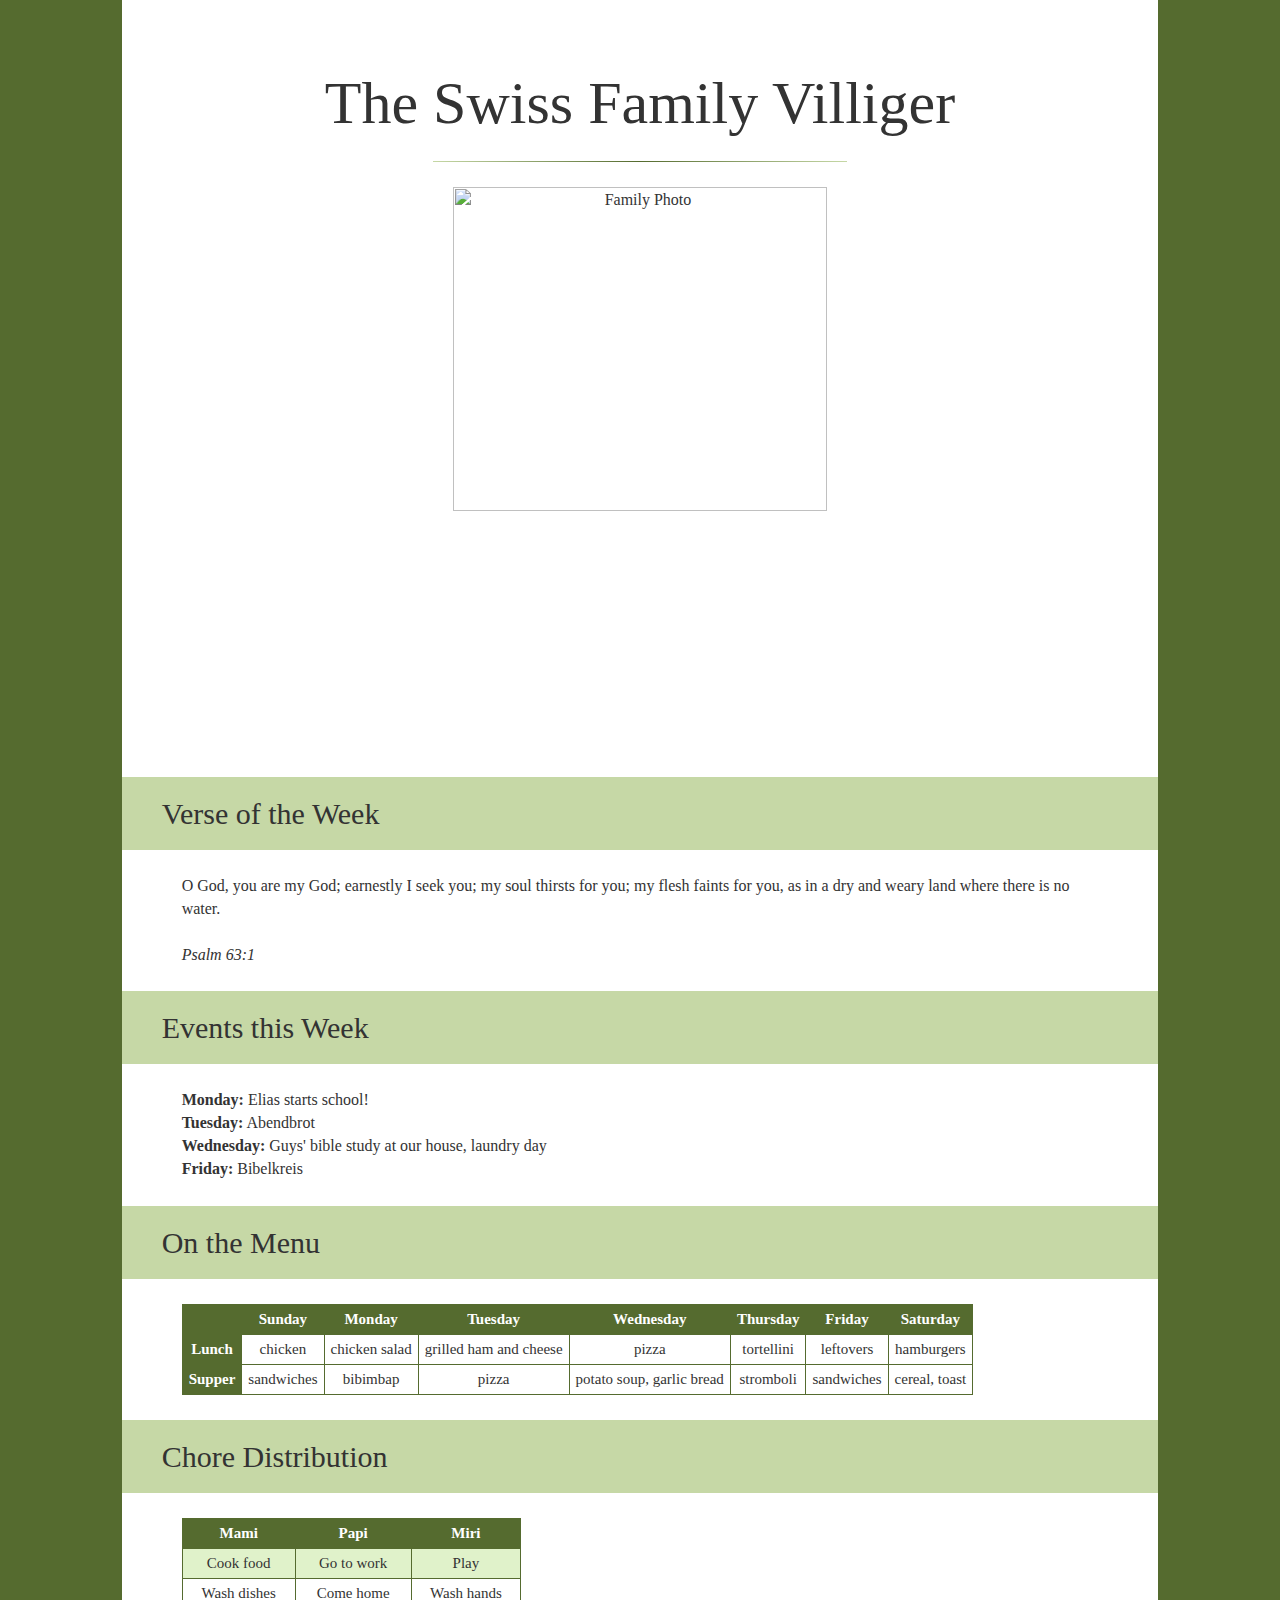
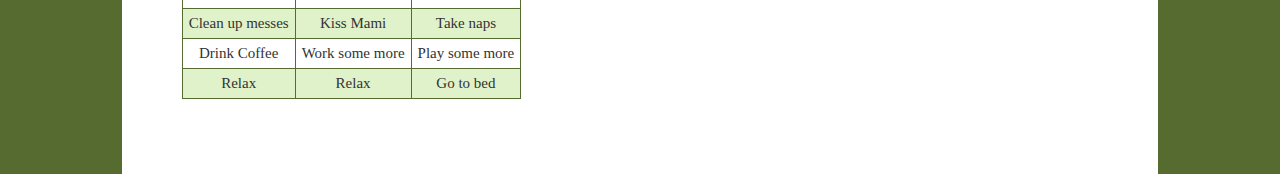
==== index.html @ 21c5b21d "Refactor styles to use id" ====
<html>
	<head>
		<title>Family Intranet</title>
		<link rel="stylesheet" type="text/css" href="bootstrap.min.css">
		<style>
			body {
				font-family: Garamond;
				font-size: 16px;
                background-color: darkolivegreen;
			}
			table {
				text-align: center; 
				border-collapse: collapse;
				font-size: 15px;
			}
			td {
				border: solid 1px darkolivegreen; 
				padding: 6px;
			}
			th { 
				padding: 6px;
				background-color: darkolivegreen;
				border: solid 1px darkolivegreen;
				text-align: center;
				color: white;
			}
			h2 {
				background-color: #c6d8a6;
				padding: 20px 40px;
			}
			hr {
				border: 0px;
				height: 1px;
				background-image: linear-gradient(to right, #c6d8a6, darkolivegreen, #c6d8a6);
				width: 40%; 
				margin-bottom: 25px; 
			}
            #main-contents {
                background-color: white;
                padding: 50px 0px;
            }
			.reference {
				font-style: italic;
			}
			.contents {
				margin: 25px 60px; 
			}
			.table-shades tr:nth-child(even) {
				background-color: #e0f2ca
			}
		</style>
	</head>
	<body>
        <div class="col-md-1"></div>
		<div class="col-md-10">
            <div id="main-contents">
                <h1 style="text-align: center;margin-bottom: 25px; font-size: 60px;">
                    The Swiss Family Villiger
                </h1>
                <hr>
                <div style="text-align: center; margin-bottom: 50px">
                    <img src="DSC02011.jpg" alt="Family Photo" style="width: 60%;">
                </div>
            
                <h2>Verse of the Week</h2>
                    <div class="contents">
                        O God, you are my God; earnestly I seek you; my soul thirsts for you;
                        my flesh faints for you, as in a dry and weary land where there is no water.<br>
                        <br>
                        <span class="reference">Psalm 63:1</span>
                    </div>
                <h2>Events this Week</h2>
                    <div class="contents">
                        <b>Monday:</b> Elias starts school!<br>
                        <b>Tuesday:</b> Abendbrot<br>
                        <b>Wednesday:</b> Guys' bible study at our house, laundry day<br>
                        <b>Friday:</b> Bibelkreis<br>
                    </div>
                <h2>On the Menu</h2>
                    <table class="contents">
                        <tr>
                            <th></th>
                            <th>Sunday</th>
                            <th>Monday</th>
                            <th>Tuesday</th>
                            <th>Wednesday</th>
                            <th>Thursday</th>
                            <th>Friday</th>
                            <th>Saturday</th>
                        </tr>
                        <tr>
                            <th>Lunch</th>
                            <td>chicken</td>
                            <td>chicken salad</td>
                            <td>grilled ham and cheese</td>
                            <td>pizza</td>
                            <td>tortellini</td>
                            <td>leftovers</td>
                            <td>hamburgers</td>
                        </tr>
                        <tr>
                            <th>Supper</th>
                            <td>sandwiches</td>
                            <td>bibimbap</td>
                            <td>pizza</td>
                            <td>potato soup, garlic bread</td>
                            <td>stromboli</td>
                            <td>sandwiches</td>
                            <td>cereal, toast</td>
                        </tr>
                    </table>
                <h2>Chore Distribution</h2>
                    <table class="contents table-shades">
                        <tr>
                            <th>Mami</th>
                            <th>Papi</th>
                            <th>Miri</th>	
                        </tr>
                        <tr>
                            <td>Cook food</td>
                            <td>Go to work</td>
                            <td>Play</td>				
                        </tr>
                        <tr>
                            <td>Wash dishes</td>
                            <td>Come home</td>
                            <td>Wash hands</td>			
                        </tr>
                        <tr>
                            <td>Clean up messes</td>
                            <td>Kiss Mami</td>
                            <td>Take naps</td>			
                        </tr>
                        <tr>
                            <td>Drink Coffee</td>
                            <td>Work some more</td>
                            <td>Play some more</td>			
                        </tr>
                        <tr>
                            <td>Relax</td>
                            <td>Relax</td>
                            <td>Go to bed</td>			
                        </tr>
                    </table>
            </div>
        </div>
        <div class="col-md-1"></div>
	</body>
</html>
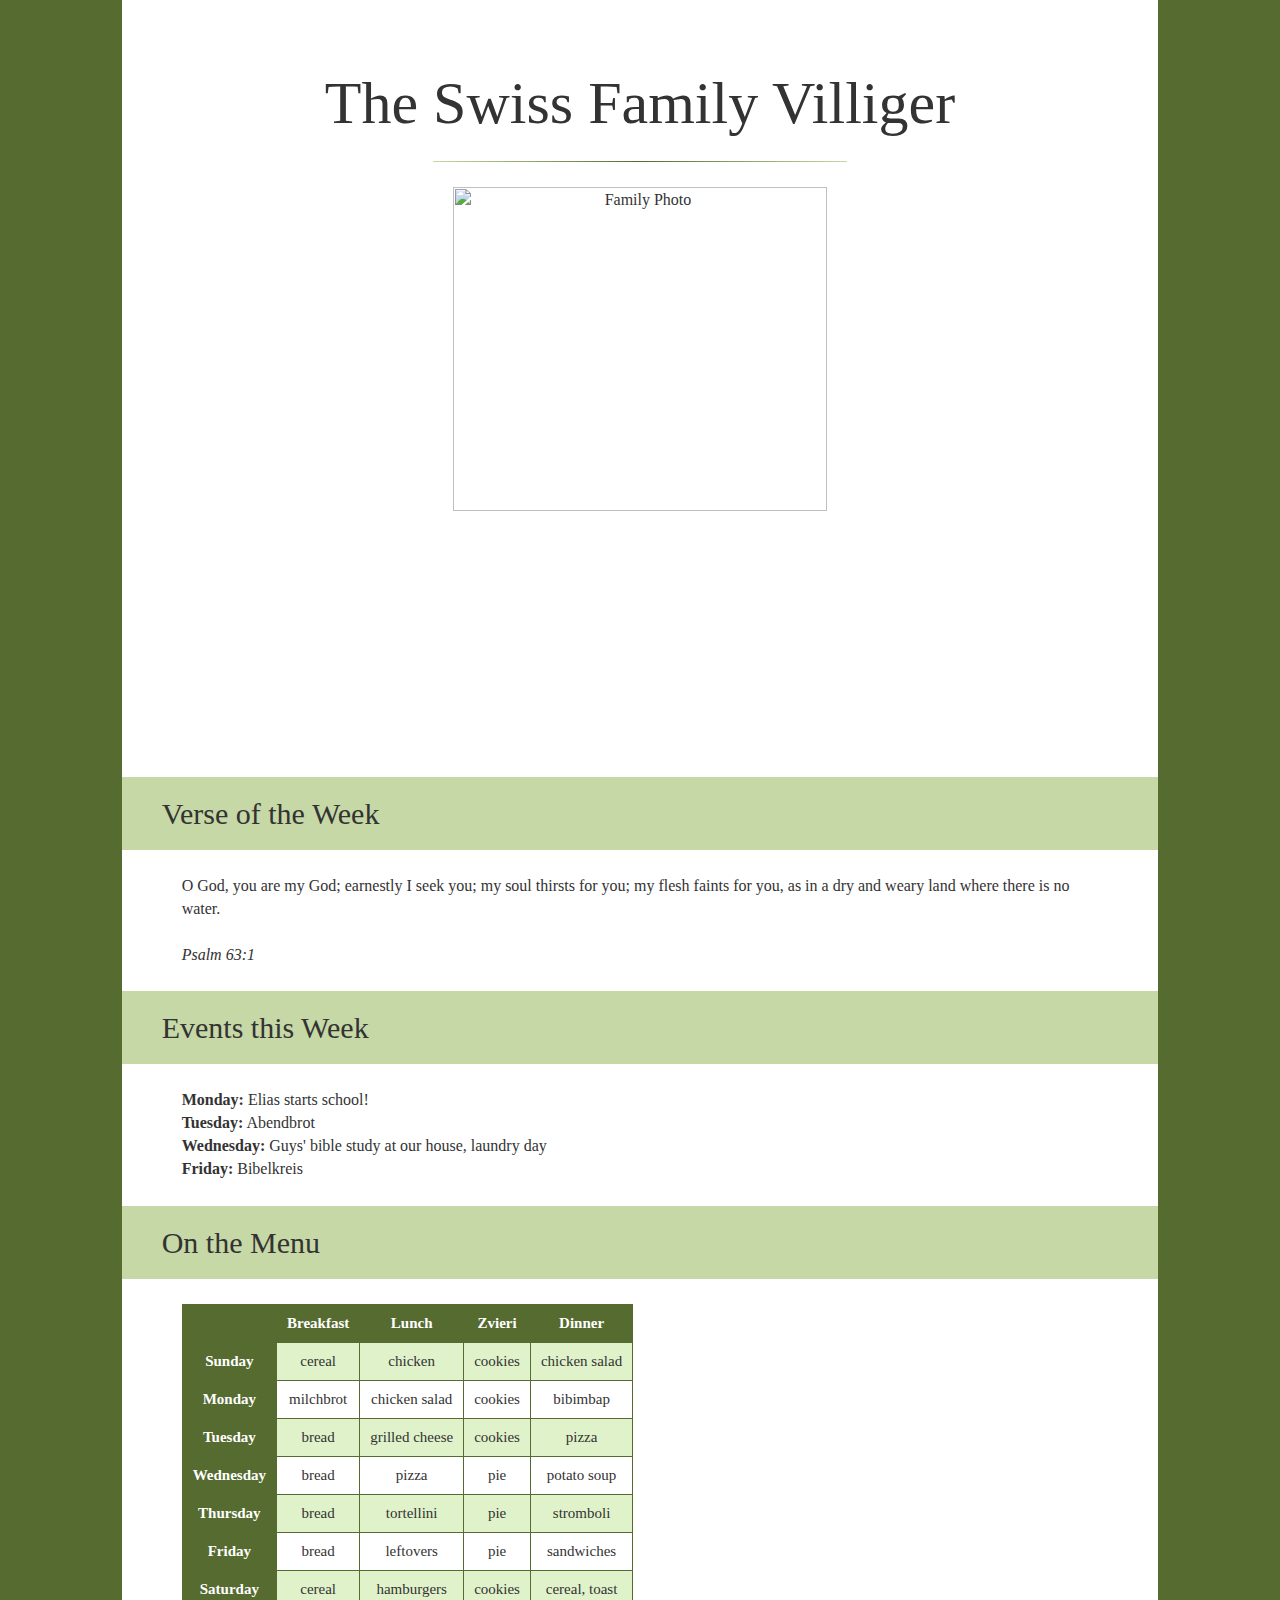
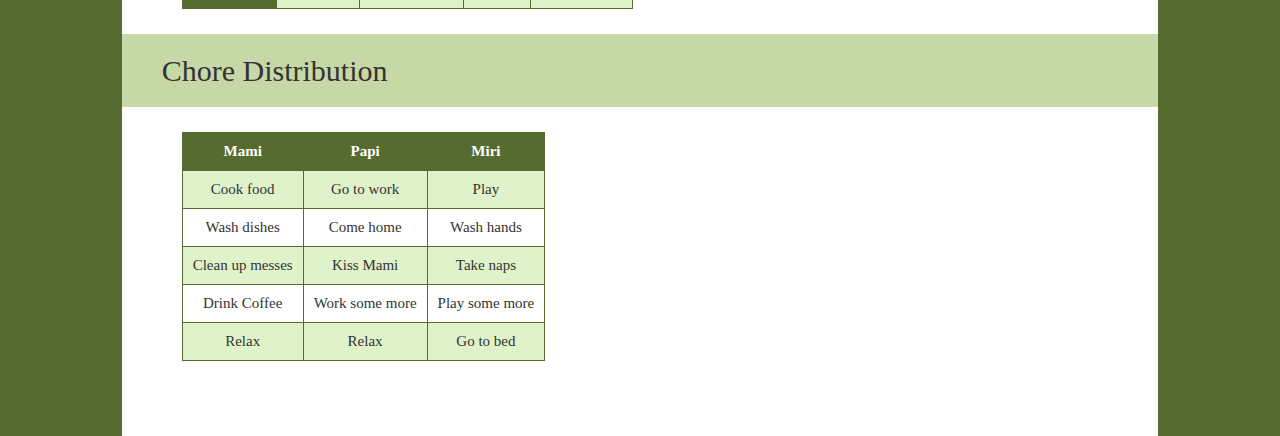
==== commit 11881eb2: "update meal schedule table and styles" ====
--- a/index.html
+++ b/index.html
@@ -2,53 +2,7 @@
 	<head>
 		<title>Family Intranet</title>
 		<link rel="stylesheet" type="text/css" href="bootstrap.min.css">
-		<style>
-			body {
-				font-family: Garamond;
-				font-size: 16px;
-                background-color: darkolivegreen;
-			}
-			table {
-				text-align: center; 
-				border-collapse: collapse;
-				font-size: 15px;
-			}
-			td {
-				border: solid 1px darkolivegreen; 
-				padding: 6px;
-			}
-			th { 
-				padding: 6px;
-				background-color: darkolivegreen;
-				border: solid 1px darkolivegreen;
-				text-align: center;
-				color: white;
-			}
-			h2 {
-				background-color: #c6d8a6;
-				padding: 20px 40px;
-			}
-			hr {
-				border: 0px;
-				height: 1px;
-				background-image: linear-gradient(to right, #c6d8a6, darkolivegreen, #c6d8a6);
-				width: 40%; 
-				margin-bottom: 25px; 
-			}
-            #main-contents {
-                background-color: white;
-                padding: 50px 0px;
-            }
-			.reference {
-				font-style: italic;
-			}
-			.contents {
-				margin: 25px 60px; 
-			}
-			.table-shades tr:nth-child(even) {
-				background-color: #e0f2ca
-			}
-		</style>
+		<link rel="stylesheet" type="text/css" href="styles.css">
 	</head>
 	<body>
         <div class="col-md-1"></div>
@@ -77,36 +31,62 @@
                         <b>Friday:</b> Bibelkreis<br>
                     </div>
                 <h2>On the Menu</h2>
-                    <table class="contents">
+                    <table class="contents table-shades">
                         <tr>
                             <th></th>
-                            <th>Sunday</th>
-                            <th>Monday</th>
-                            <th>Tuesday</th>
-                            <th>Wednesday</th>
-                            <th>Thursday</th>
-                            <th>Friday</th>
-                            <th>Saturday</th>
+                            <th>Breakfast</th>
+                            <th>Lunch</th>
+                            <th>Zvieri</th>
+                            <th>Dinner</th>
                         </tr>
                         <tr>
-                            <th>Lunch</th>
+                            <th>Sunday</th>
+                            <td>cereal</td>
                             <td>chicken</td>
-                            <td>chicken salad</td>
-                            <td>grilled ham and cheese</td>
-                            <td>pizza</td>
-                            <td>tortellini</td>
-                            <td>leftovers</td>
-                            <td>hamburgers</td>
+                            <td>cookies</td>
+                            <td>chicken salad</td>                            
                         </tr>
                         <tr>
-                            <th>Supper</th>
-                            <td>sandwiches</td>
-                            <td>bibimbap</td>
+                            <th>Monday</th>
+                            <td>milchbrot</td>
+                            <td>chicken salad</td>
+                            <td>cookies</td>
+                            <td>bibimbap</td>                            
+                        </tr>
+						<tr>
+                            <th>Tuesday</th>
+                            <td>bread</td>
+                            <td>grilled cheese</td>
+                            <td>cookies</td>
+                            <td>pizza</td>                            
+                        </tr>
+						<tr>
+                            <th>Wednesday</th>
+                            <td>bread</td>
                             <td>pizza</td>
-                            <td>potato soup, garlic bread</td>
-                            <td>stromboli</td>
-                            <td>sandwiches</td>
-                            <td>cereal, toast</td>
+                            <td>pie</td>
+                            <td>potato soup</td>                            
+                        </tr>
+						<tr>
+                            <th>Thursday</th>
+                            <td>bread</td>
+                            <td>tortellini</td>
+                            <td>pie</td>
+                            <td>stromboli</td>                            
+                        </tr>
+						<tr>
+                            <th>Friday</th>
+                            <td>bread</td>
+                            <td>leftovers</td>
+                            <td>pie</td>
+                            <td>sandwiches</td>                            
+                        </tr>
+						<tr>
+                            <th>Saturday</th>
+                            <td>cereal</td>
+                            <td>hamburgers</td>
+                            <td>cookies</td>
+                            <td>cereal, toast</td>                            
                         </tr>
                     </table>
                 <h2>Chore Distribution</h2>
--- a/styles.css
+++ b/styles.css
@@ -0,0 +1,48 @@
+body {
+	font-family: Garamond;
+	font-size: 16px;
+	background-color: darkolivegreen;
+}
+table {
+	text-align: center; 
+	border-collapse: collapse;
+	font-size: 15px;
+}
+td {
+	border: solid 1px darkolivegreen; 
+	padding: 10px;
+}
+th { 
+	padding: 10px;
+	background-color: darkolivegreen;
+	border: solid 1px darkolivegreen;
+	text-align: center;
+	color: white;
+}
+h2 {
+	background-color: #c6d8a6;
+	padding: 20px 40px;
+}
+hr {
+	border: 0px;
+	height: 1px;
+	background-image: linear-gradient(to right, #c6d8a6, darkolivegreen, #c6d8a6);
+	width: 40%; 
+	margin-bottom: 25px; 
+}
+#main-contents {
+    background-color: white;
+    padding: 50px 0px;
+}
+.reference {
+	font-style: italic;
+}
+.contents {
+	margin: 25px 60px; 
+}
+.table-shades tr:nth-child(even) {
+	background-color: #e0f2ca
+}
+.side-color {
+	background-color: darkolivegreen;
+}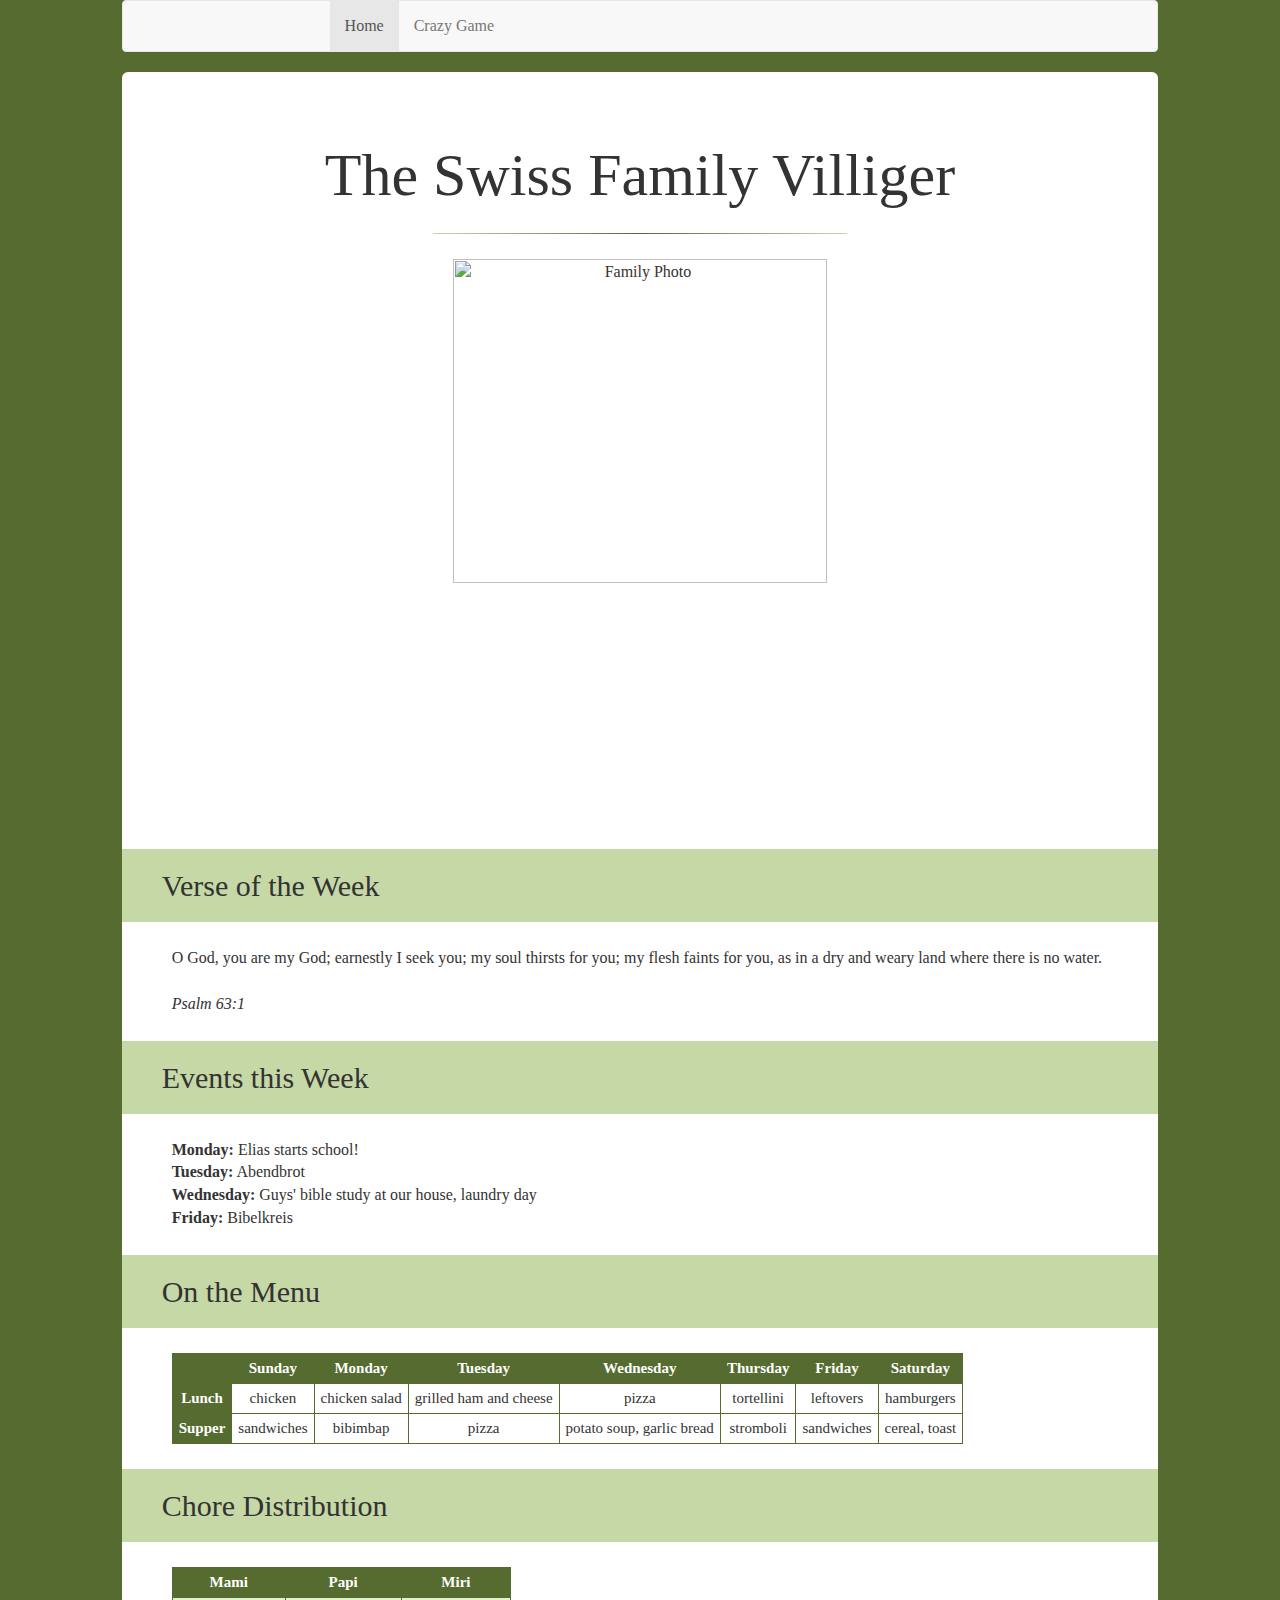
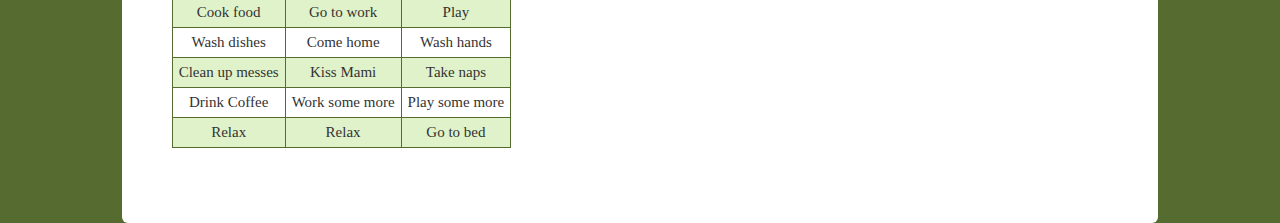
==== commit 2e0309ff: "Add navbar at top" ====
--- a/index.html
+++ b/index.html
@@ -7,7 +7,13 @@
 	<body>
         <div class="col-md-1"></div>
 		<div class="col-md-10">
-            <div id="main-contents">
+            <div class="navbar navbar-default">
+                <ul class="nav navbar-nav" style="padding: 0px 20%;">
+                    <li class="active"><a href="index.html">Home</a></li>
+                    <li><a href="game.html">Crazy Game</a></li>
+                </ul>
+            </div>
+            <div id="main-contents" class="img-rounded">
                 <h1 style="text-align: center;margin-bottom: 25px; font-size: 60px;">
                     The Swiss Family Villiger
                 </h1>
@@ -31,62 +37,36 @@
                         <b>Friday:</b> Bibelkreis<br>
                     </div>
                 <h2>On the Menu</h2>
-                    <table class="contents table-shades">
+                    <table class="contents">
                         <tr>
                             <th></th>
-                            <th>Breakfast</th>
-                            <th>Lunch</th>
-                            <th>Zvieri</th>
-                            <th>Dinner</th>
+                            <th>Sunday</th>
+                            <th>Monday</th>
+                            <th>Tuesday</th>
+                            <th>Wednesday</th>
+                            <th>Thursday</th>
+                            <th>Friday</th>
+                            <th>Saturday</th>
                         </tr>
                         <tr>
-                            <th>Sunday</th>
-                            <td>cereal</td>
+                            <th>Lunch</th>
                             <td>chicken</td>
-                            <td>cookies</td>
-                            <td>chicken salad</td>                            
+                            <td>chicken salad</td>
+                            <td>grilled ham and cheese</td>
+                            <td>pizza</td>
+                            <td>tortellini</td>
+                            <td>leftovers</td>
+                            <td>hamburgers</td>
                         </tr>
                         <tr>
-                            <th>Monday</th>
-                            <td>milchbrot</td>
-                            <td>chicken salad</td>
-                            <td>cookies</td>
-                            <td>bibimbap</td>                            
-                        </tr>
-						<tr>
-                            <th>Tuesday</th>
-                            <td>bread</td>
-                            <td>grilled cheese</td>
-                            <td>cookies</td>
-                            <td>pizza</td>                            
-                        </tr>
-						<tr>
-                            <th>Wednesday</th>
-                            <td>bread</td>
+                            <th>Supper</th>
+                            <td>sandwiches</td>
+                            <td>bibimbap</td>
                             <td>pizza</td>
-                            <td>pie</td>
-                            <td>potato soup</td>                            
-                        </tr>
-						<tr>
-                            <th>Thursday</th>
-                            <td>bread</td>
-                            <td>tortellini</td>
-                            <td>pie</td>
-                            <td>stromboli</td>                            
-                        </tr>
-						<tr>
-                            <th>Friday</th>
-                            <td>bread</td>
-                            <td>leftovers</td>
-                            <td>pie</td>
-                            <td>sandwiches</td>                            
-                        </tr>
-						<tr>
-                            <th>Saturday</th>
-                            <td>cereal</td>
-                            <td>hamburgers</td>
-                            <td>cookies</td>
-                            <td>cereal, toast</td>                            
+                            <td>potato soup, garlic bread</td>
+                            <td>stromboli</td>
+                            <td>sandwiches</td>
+                            <td>cereal, toast</td>
                         </tr>
                     </table>
                 <h2>Chore Distribution</h2>
--- a/styles.css
+++ b/styles.css
@@ -10,10 +10,10 @@
 }
 td {
 	border: solid 1px darkolivegreen; 
-	padding: 10px;
+	padding: 6px;
 }
 th { 
-	padding: 10px;
+	padding: 6px;
 	background-color: darkolivegreen;
 	border: solid 1px darkolivegreen;
 	text-align: center;
@@ -38,7 +38,7 @@
 	font-style: italic;
 }
 .contents {
-	margin: 25px 60px; 
+	margin: 25px 50px; 
 }
 .table-shades tr:nth-child(even) {
 	background-color: #e0f2ca
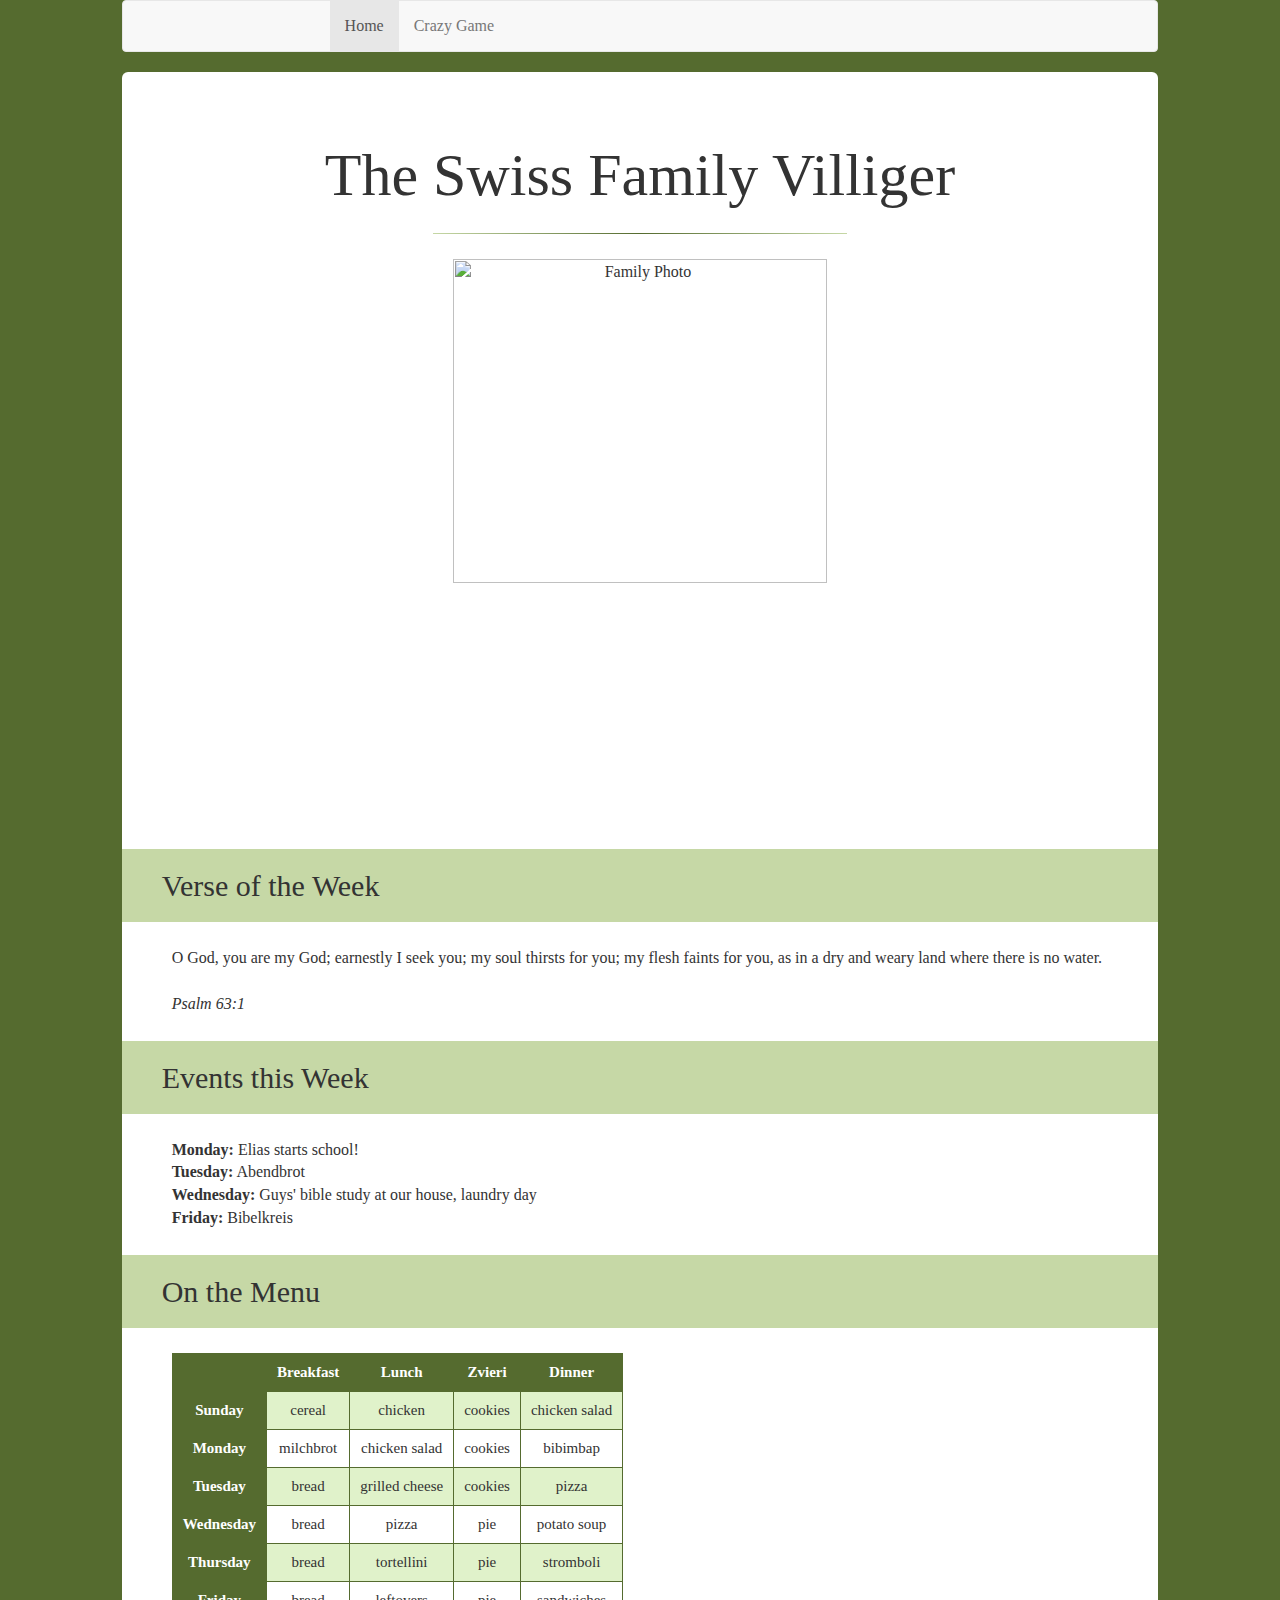
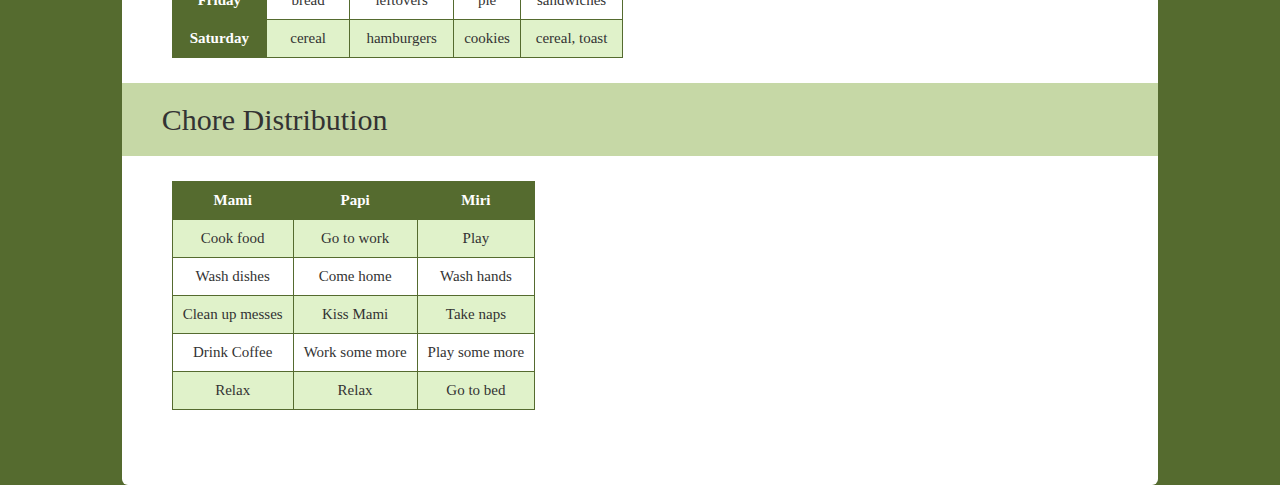
==== commit b244fcd4: "Merge branch 'master' of https://github.com/evilliger/evilliger.github.io" ====
--- a/index.html
+++ b/index.html
@@ -19,7 +19,7 @@
                 </h1>
                 <hr>
                 <div style="text-align: center; margin-bottom: 50px">
-                    <img src="DSC02011.jpg" alt="Family Photo" style="width: 60%;">
+                    <img src="DSC02011.JPG" alt="Family Photo" style="width: 60%;">
                 </div>
             
                 <h2>Verse of the Week</h2>
@@ -37,36 +37,62 @@
                         <b>Friday:</b> Bibelkreis<br>
                     </div>
                 <h2>On the Menu</h2>
-                    <table class="contents">
+                    <table class="contents table-shades">
                         <tr>
                             <th></th>
-                            <th>Sunday</th>
-                            <th>Monday</th>
-                            <th>Tuesday</th>
-                            <th>Wednesday</th>
-                            <th>Thursday</th>
-                            <th>Friday</th>
-                            <th>Saturday</th>
+                            <th>Breakfast</th>
+                            <th>Lunch</th>
+                            <th>Zvieri</th>
+                            <th>Dinner</th>
                         </tr>
                         <tr>
-                            <th>Lunch</th>
+                            <th>Sunday</th>
+                            <td>cereal</td>
                             <td>chicken</td>
-                            <td>chicken salad</td>
-                            <td>grilled ham and cheese</td>
-                            <td>pizza</td>
-                            <td>tortellini</td>
-                            <td>leftovers</td>
-                            <td>hamburgers</td>
+                            <td>cookies</td>
+                            <td>chicken salad</td>                            
                         </tr>
                         <tr>
-                            <th>Supper</th>
-                            <td>sandwiches</td>
-                            <td>bibimbap</td>
+                            <th>Monday</th>
+                            <td>milchbrot</td>
+                            <td>chicken salad</td>
+                            <td>cookies</td>
+                            <td>bibimbap</td>                            
+                        </tr>
+						<tr>
+                            <th>Tuesday</th>
+                            <td>bread</td>
+                            <td>grilled cheese</td>
+                            <td>cookies</td>
+                            <td>pizza</td>                            
+                        </tr>
+						<tr>
+                            <th>Wednesday</th>
+                            <td>bread</td>
                             <td>pizza</td>
-                            <td>potato soup, garlic bread</td>
-                            <td>stromboli</td>
-                            <td>sandwiches</td>
-                            <td>cereal, toast</td>
+                            <td>pie</td>
+                            <td>potato soup</td>                            
+                        </tr>
+						<tr>
+                            <th>Thursday</th>
+                            <td>bread</td>
+                            <td>tortellini</td>
+                            <td>pie</td>
+                            <td>stromboli</td>                            
+                        </tr>
+						<tr>
+                            <th>Friday</th>
+                            <td>bread</td>
+                            <td>leftovers</td>
+                            <td>pie</td>
+                            <td>sandwiches</td>                            
+                        </tr>
+						<tr>
+                            <th>Saturday</th>
+                            <td>cereal</td>
+                            <td>hamburgers</td>
+                            <td>cookies</td>
+                            <td>cereal, toast</td>                            
                         </tr>
                     </table>
                 <h2>Chore Distribution</h2>
--- a/styles.css
+++ b/styles.css
@@ -10,10 +10,10 @@
 }
 td {
 	border: solid 1px darkolivegreen; 
-	padding: 6px;
+	padding: 10px;
 }
 th { 
-	padding: 6px;
+	padding: 10px;
 	background-color: darkolivegreen;
 	border: solid 1px darkolivegreen;
 	text-align: center;
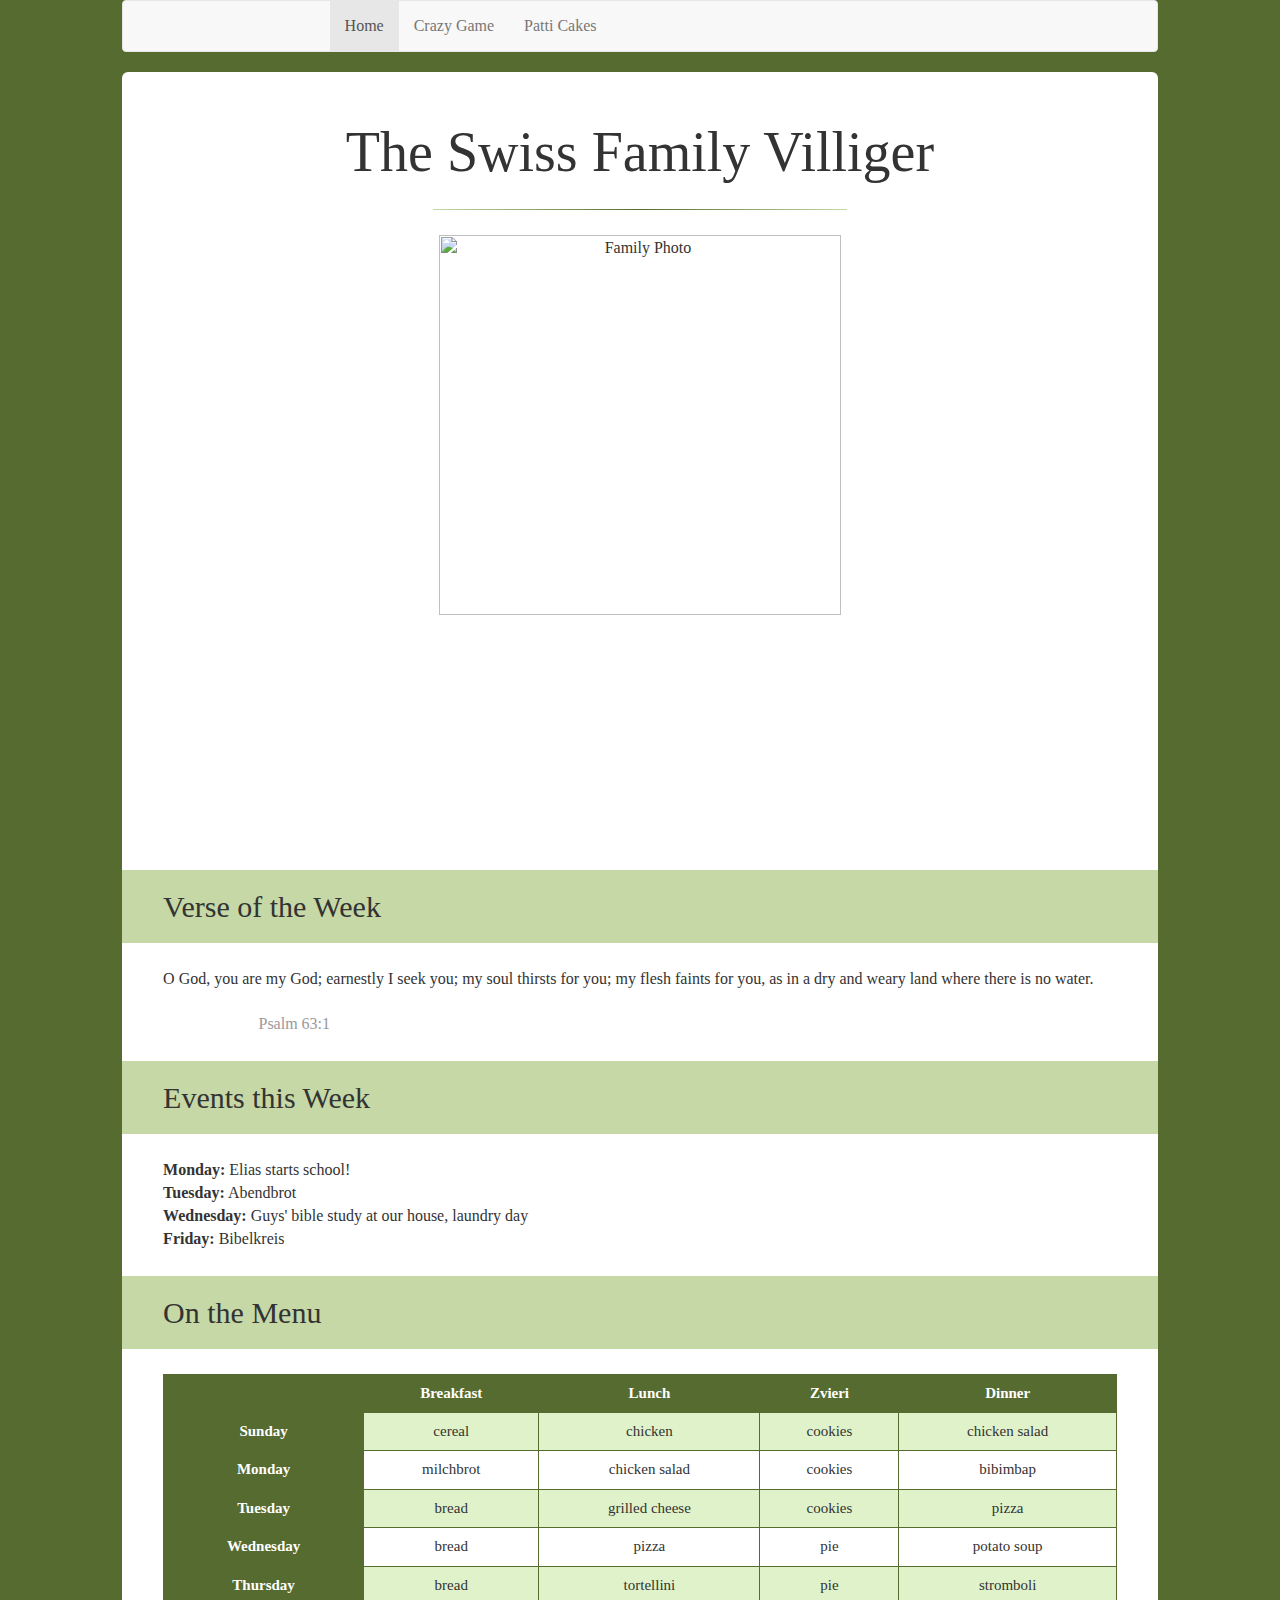
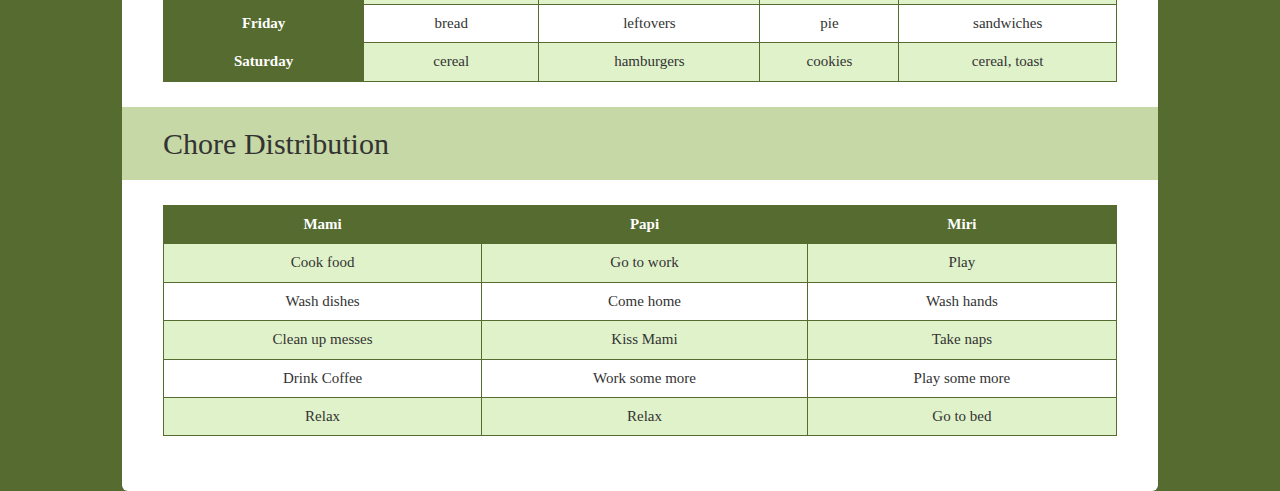
==== commit 5448283b: "add blog page" ====
--- a/index.html
+++ b/index.html
@@ -7,37 +7,39 @@
 	<body>
         <div class="col-md-1"></div>
 		<div class="col-md-10">
-            <div class="navbar navbar-default">
+            <div class="navbar navbar-default img-rounded">
                 <ul class="nav navbar-nav" style="padding: 0px 20%;">
                     <li class="active"><a href="index.html">Home</a></li>
                     <li><a href="game.html">Crazy Game</a></li>
+                    <li><a href="blog.html">Patti Cakes</a></li>
                 </ul>
             </div>
-            <div id="main-contents" class="img-rounded">
-                <h1 style="text-align: center;margin-bottom: 25px; font-size: 60px;">
+            <div id="contents-main" class="img-rounded">
+                <h1>
                     The Swiss Family Villiger
                 </h1>
                 <hr>
                 <div style="text-align: center; margin-bottom: 50px">
-                    <img src="DSC02011.JPG" alt="Family Photo" style="width: 60%;">
+                    <img src="DSC02011.JPG" alt="Family Photo" class="img-rounded" style="width: 65%;">
                 </div>
             
                 <h2>Verse of the Week</h2>
-                    <div class="contents">
-                        O God, you are my God; earnestly I seek you; my soul thirsts for you;
-                        my flesh faints for you, as in a dry and weary land where there is no water.<br>
-                        <br>
-                        <span class="reference">Psalm 63:1</span>
-                    </div>
+                <div>
+                    O God, you are my God; earnestly I seek you; my soul thirsts for you;
+                    my flesh faints for you, as in a dry and weary land where there is no water.<br>
+                    <br>
+                    <span class="reference">Psalm 63:1</span>
+                </div>
                 <h2>Events this Week</h2>
-                    <div class="contents">
-                        <b>Monday:</b> Elias starts school!<br>
-                        <b>Tuesday:</b> Abendbrot<br>
-                        <b>Wednesday:</b> Guys' bible study at our house, laundry day<br>
-                        <b>Friday:</b> Bibelkreis<br>
-                    </div>
+                <div>
+                    <b>Monday:</b> Elias starts school!<br>
+                    <b>Tuesday:</b> Abendbrot<br>
+                    <b>Wednesday:</b> Guys' bible study at our house, laundry day<br>
+                    <b>Friday:</b> Bibelkreis<br>
+                </div>
                 <h2>On the Menu</h2>
-                    <table class="contents table-shades">
+                <div>
+                    <table class="table table-shades">
                         <tr>
                             <th></th>
                             <th>Breakfast</th>
@@ -59,35 +61,35 @@
                             <td>cookies</td>
                             <td>bibimbap</td>                            
                         </tr>
-						<tr>
+                        <tr>
                             <th>Tuesday</th>
                             <td>bread</td>
                             <td>grilled cheese</td>
                             <td>cookies</td>
                             <td>pizza</td>                            
                         </tr>
-						<tr>
+                        <tr>
                             <th>Wednesday</th>
                             <td>bread</td>
                             <td>pizza</td>
                             <td>pie</td>
                             <td>potato soup</td>                            
                         </tr>
-						<tr>
+                        <tr>
                             <th>Thursday</th>
                             <td>bread</td>
                             <td>tortellini</td>
                             <td>pie</td>
                             <td>stromboli</td>                            
                         </tr>
-						<tr>
+                        <tr>
                             <th>Friday</th>
                             <td>bread</td>
                             <td>leftovers</td>
                             <td>pie</td>
                             <td>sandwiches</td>                            
                         </tr>
-						<tr>
+                        <tr>
                             <th>Saturday</th>
                             <td>cereal</td>
                             <td>hamburgers</td>
@@ -95,8 +97,10 @@
                             <td>cereal, toast</td>                            
                         </tr>
                     </table>
+                </div>
                 <h2>Chore Distribution</h2>
-                    <table class="contents table-shades">
+                <div>
+                    <table class="table table-shades">
                         <tr>
                             <th>Mami</th>
                             <th>Papi</th>
@@ -128,6 +132,7 @@
                             <td>Go to bed</td>			
                         </tr>
                     </table>
+                </div>
             </div>
         </div>
         <div class="col-md-1"></div>
--- a/styles.css
+++ b/styles.css
@@ -8,20 +8,24 @@
 	border-collapse: collapse;
 	font-size: 15px;
 }
-td {
-	border: solid 1px darkolivegreen; 
+td, th {
+	border: solid 1px darkolivegreen !important;
 	padding: 10px;
 }
 th { 
-	padding: 10px;
 	background-color: darkolivegreen;
-	border: solid 1px darkolivegreen;
 	text-align: center;
 	color: white;
 }
+h1 {
+    text-align: center;
+    margin-bottom: 25px;
+    font-size: 3.5em;
+    padding: 0px 5%;
+}
 h2 {
 	background-color: #c6d8a6;
-	padding: 20px 40px;
+	padding: 20px 4%;
 }
 hr {
 	border: 0px;
@@ -30,15 +34,21 @@
 	width: 40%; 
 	margin-bottom: 25px; 
 }
-#main-contents {
+#contents-main {
     background-color: white;
-    padding: 50px 0px;
+    padding: 30px 0px;
+}
+#contents-main > div {
+	margin: 25px 4%;
+}
+.verse {
+    font-size: 1.4em;
+    padding: 0px 10%;
 }
 .reference {
-	font-style: italic;
-}
-.contents {
-	margin: 25px 50px; 
+    text-align: right;
+    color: #999;
+    padding: 0px 10%;
 }
 .table-shades tr:nth-child(even) {
 	background-color: #e0f2ca
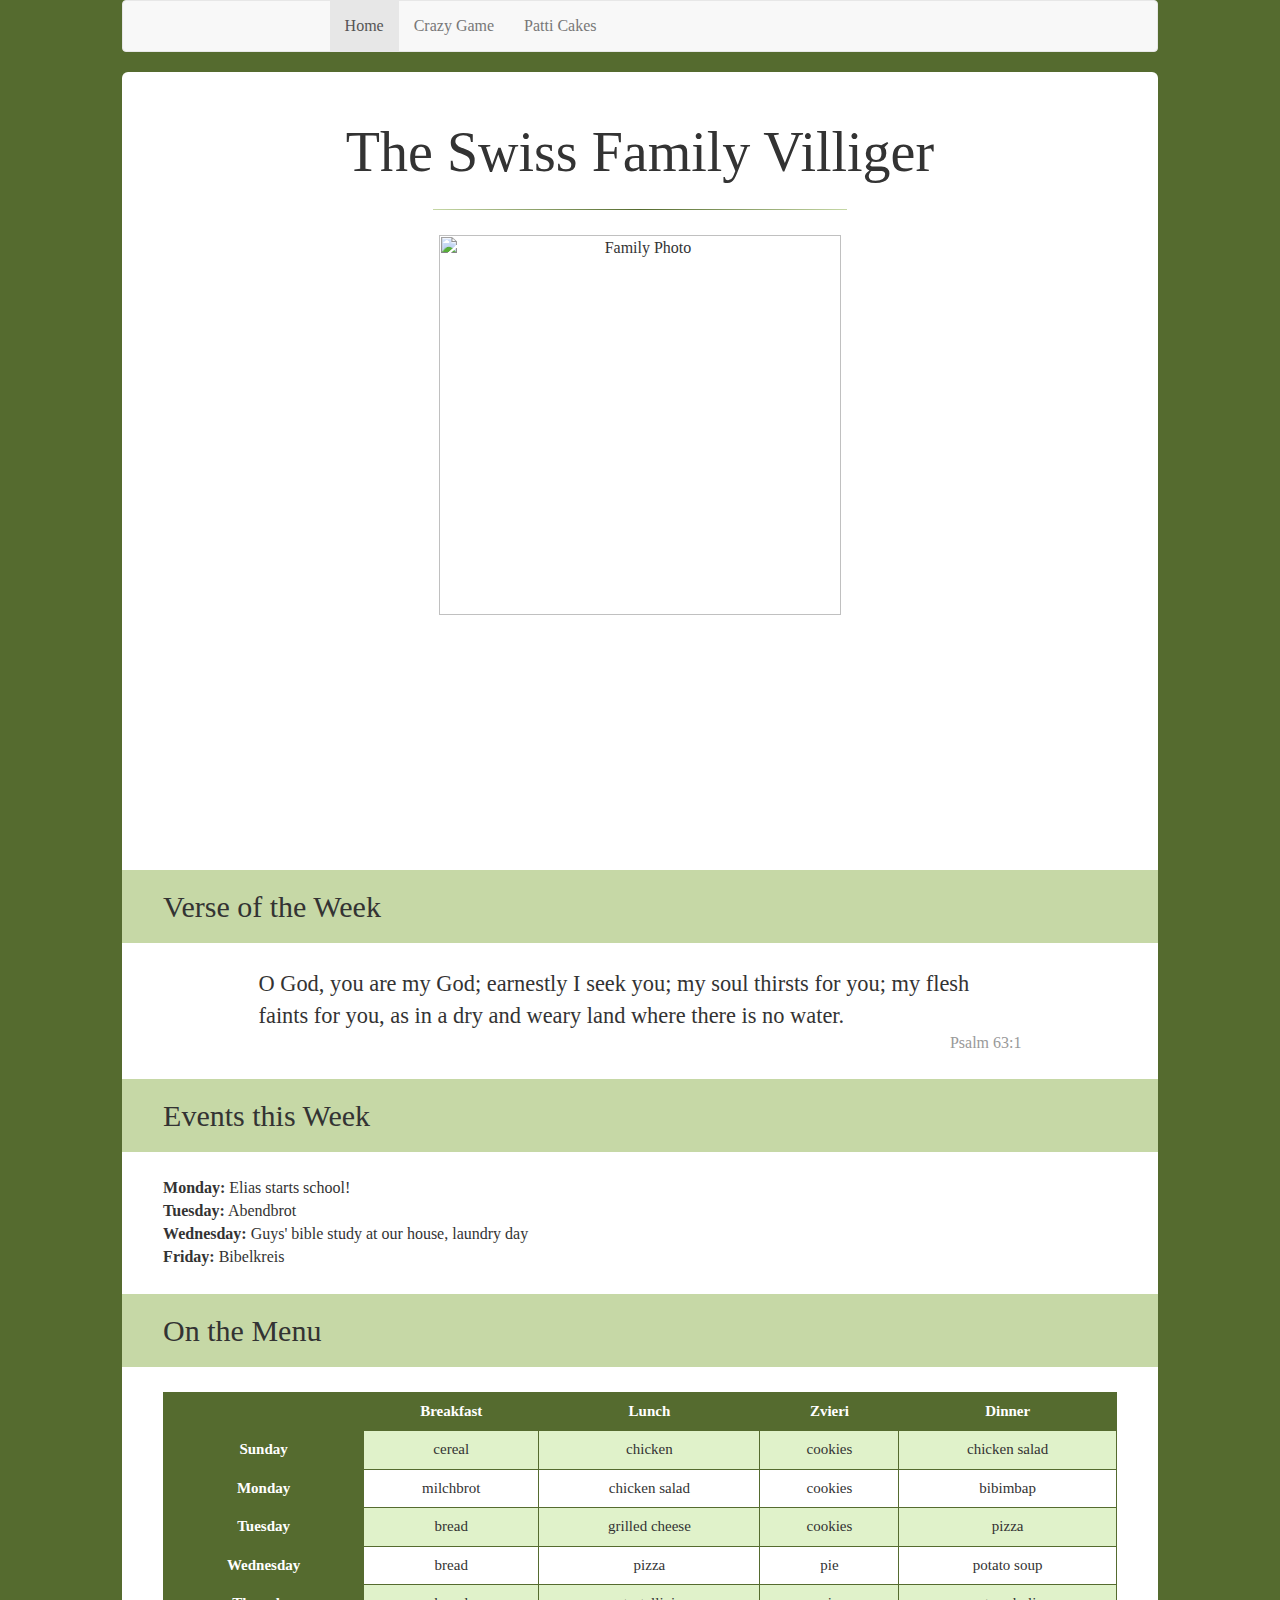
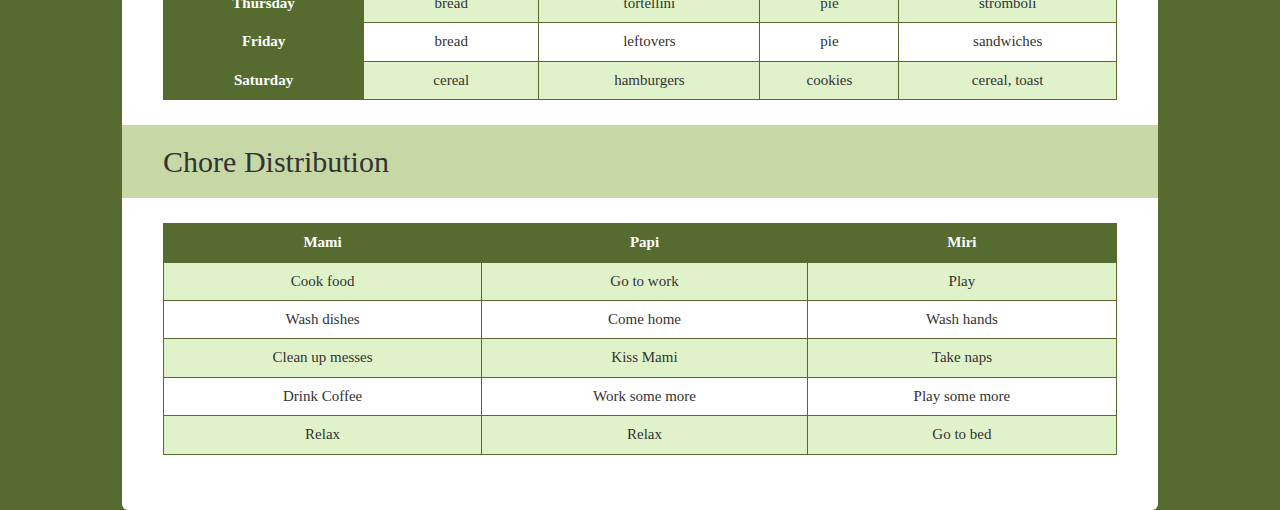
==== commit 3a36285e: "fix conflicts" ====
--- a/index.html
+++ b/index.html
@@ -25,10 +25,11 @@
             
                 <h2>Verse of the Week</h2>
                 <div>
-                    O God, you are my God; earnestly I seek you; my soul thirsts for you;
-                    my flesh faints for you, as in a dry and weary land where there is no water.<br>
-                    <br>
-                    <span class="reference">Psalm 63:1</span>
+                    <div class="verse">
+                        O God, you are my God; earnestly I seek you; my soul thirsts for you;
+                        my flesh faints for you, as in a dry and weary land where there is no water.
+                    </div>
+                    <div class="reference">Psalm 63:1</div>
                 </div>
                 <h2>Events this Week</h2>
                 <div>
